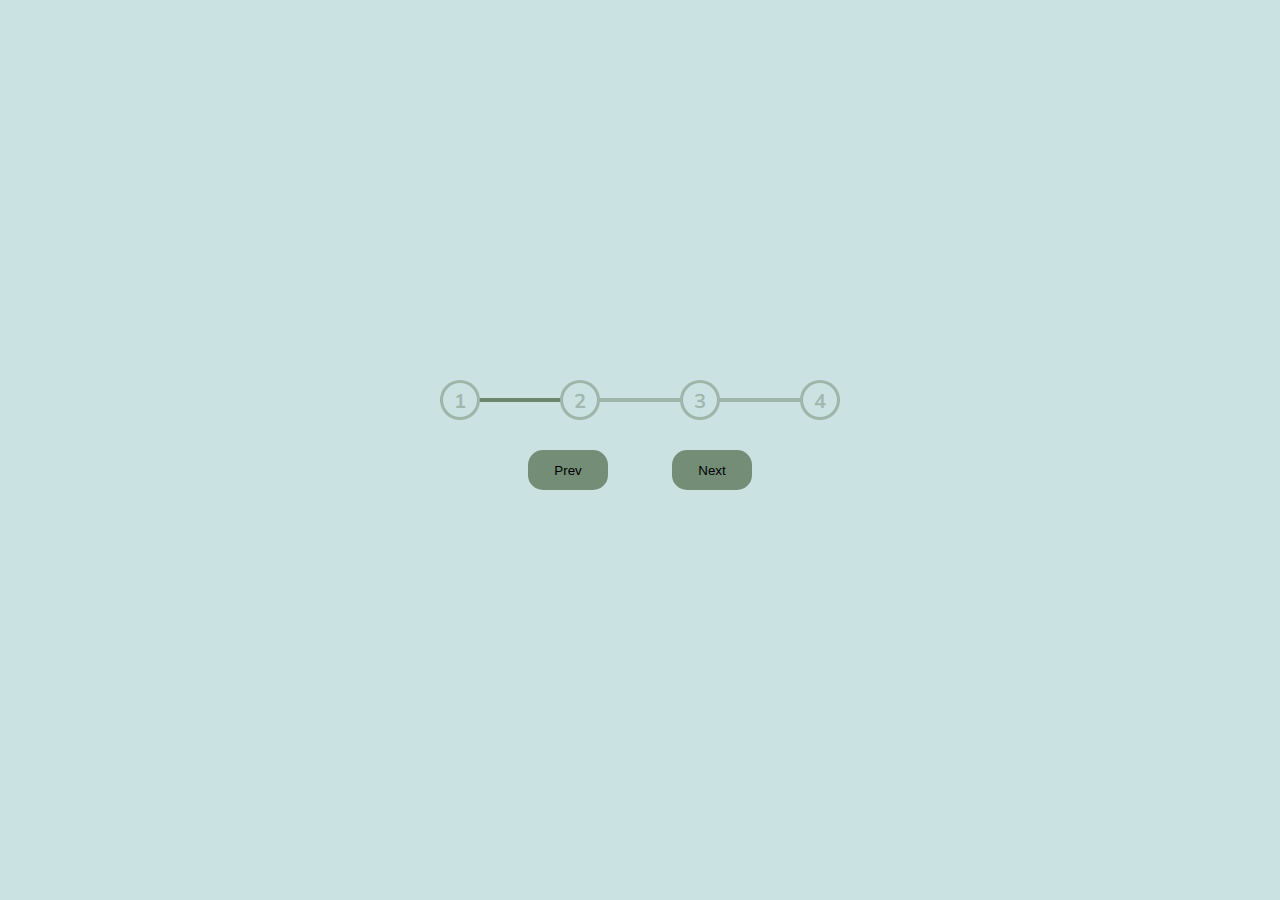
==== steps/index.html @ 7c475b29 "step's html" ====
<!DOCTYPE html>
<html lang="en">
  <head>
    <meta charset="UTF-8" />
    <meta name="viewport" content="width=device-width, initial-scale=1.0" />
    <link rel="stylesheet" href="style.css" />
    
    <title>Note</title>
  </head>
  <body>
    
    <div class="container">
      <div class="pro-line"></div>
      <div class="act-line"></div>
      <div class="pro-container">
        <div class="circle active">1</div>
        <div class="circle">2</div>
        <div class="circle">3</div>
        <div class="circle">4</div>
      </div>
      <button class="prev">Prev</button>
      <button class="next">Next</button>
    </div>
    <script src="script.js"></script>
  </body>
</html>
---- steps/style.css ----
@import url('https://fonts.googleapis.com/css?family=Ephesis&display=swap');
@import url('https://fonts.googleapis.com/css?family=Muli&display=swap');

* {
  box-sizing: border-box;
}

:root{
  --color-main: rgb(202, 226, 226);
  --color-sec: rgba(99, 124, 98, 0.432);
  --color-dark: rgba(99, 124, 98, 0.842)
}

body {
  font-family: 'Muli', sans-serif;
  background-color: var(--color-main);
  height: 100vh;
  width: 100vw;
  display: flex;
  flex-direction: row;
  justify-content: center;
  align-items: center;
  overflow: hidden;
  margin: 0;
  
}

.container{  
    width: 400px;
    position: relative;
    text-align: center;
}

.pro-container{
  display: flex;
  flex-direction: row;
  justify-content: space-between;
  width: 400px;
}
.circle{
  background-color: var(--color-main);
  height: 40px;
  width: 40px;
  border-radius: 50%;
  border-color: var(--color-sec);
  border-width: 3px;
  border-style: solid;
  color: var(--color-sec);
  font-weight: 700;
  font-size: 20px;
  display: flex;
  justify-content: center;
  align-items: center;
}

.pro-line{
  position: absolute;
  top: 18px;
  z-index: -1;
  height: 4px;
  width: 100%;
  background-color: var(--color-sec);
}
.container::before{
  height: 2px;
  width: 10px;
  background-color: rgba(99, 124, 98, 0.842);
}

.act-line{
  position: absolute;
  top: 18px;
  z-index: -1;
  height: 4px;
  width: 33%;
  background-color: var(--color-dark);
}

button{
  width: 80px;
  height: 40px;
  border-radius: 15px;
  margin: 30px;
  border: 0px;
  background-color: var(--color-dark);
}

.disable{
  color: white;
  background-color: var(--color-sec);
}
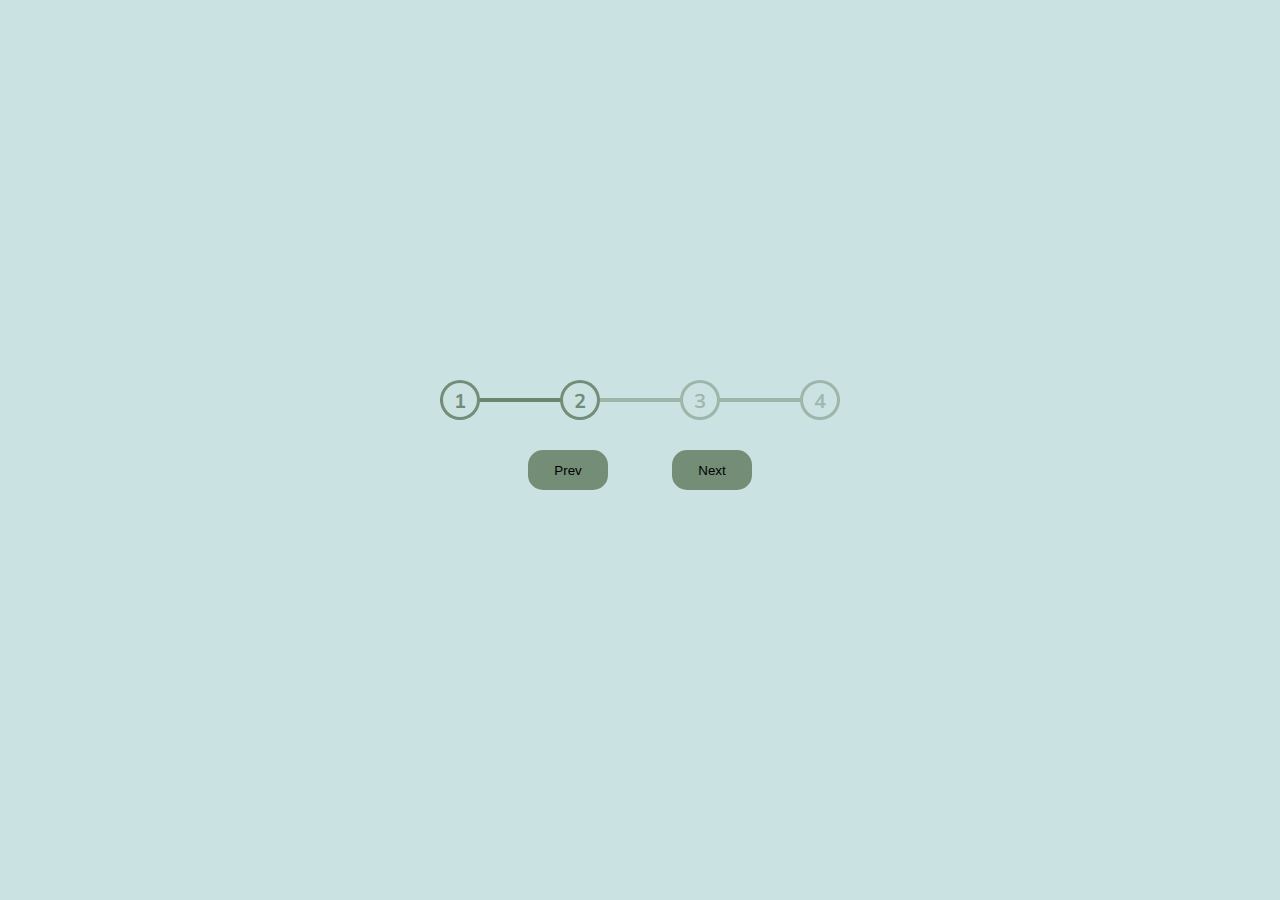
==== commit 7c650e25: "step-com" ====
--- a/steps/index.html
+++ b/steps/index.html
@@ -14,7 +14,7 @@
       <div class="act-line"></div>
       <div class="pro-container">
         <div class="circle active">1</div>
-        <div class="circle">2</div>
+        <div class="circle active">2</div>
         <div class="circle">3</div>
         <div class="circle">4</div>
       </div>
--- a/steps/style.css
+++ b/steps/style.css
@@ -29,6 +29,7 @@
     width: 400px;
     position: relative;
     text-align: center;
+    
 }
 
 .pro-container{
@@ -51,6 +52,7 @@
   display: flex;
   justify-content: center;
   align-items: center;
+  transition: 0.3s ease-in-out;
 }
 
 .pro-line{
@@ -74,6 +76,12 @@
   height: 4px;
   width: 33%;
   background-color: var(--color-dark);
+  transition: 0.3s ease-in-out;
+}
+
+.circle.active{
+  border-color: var(--color-dark);
+  color: var(--color-dark);
 }
 
 button{
